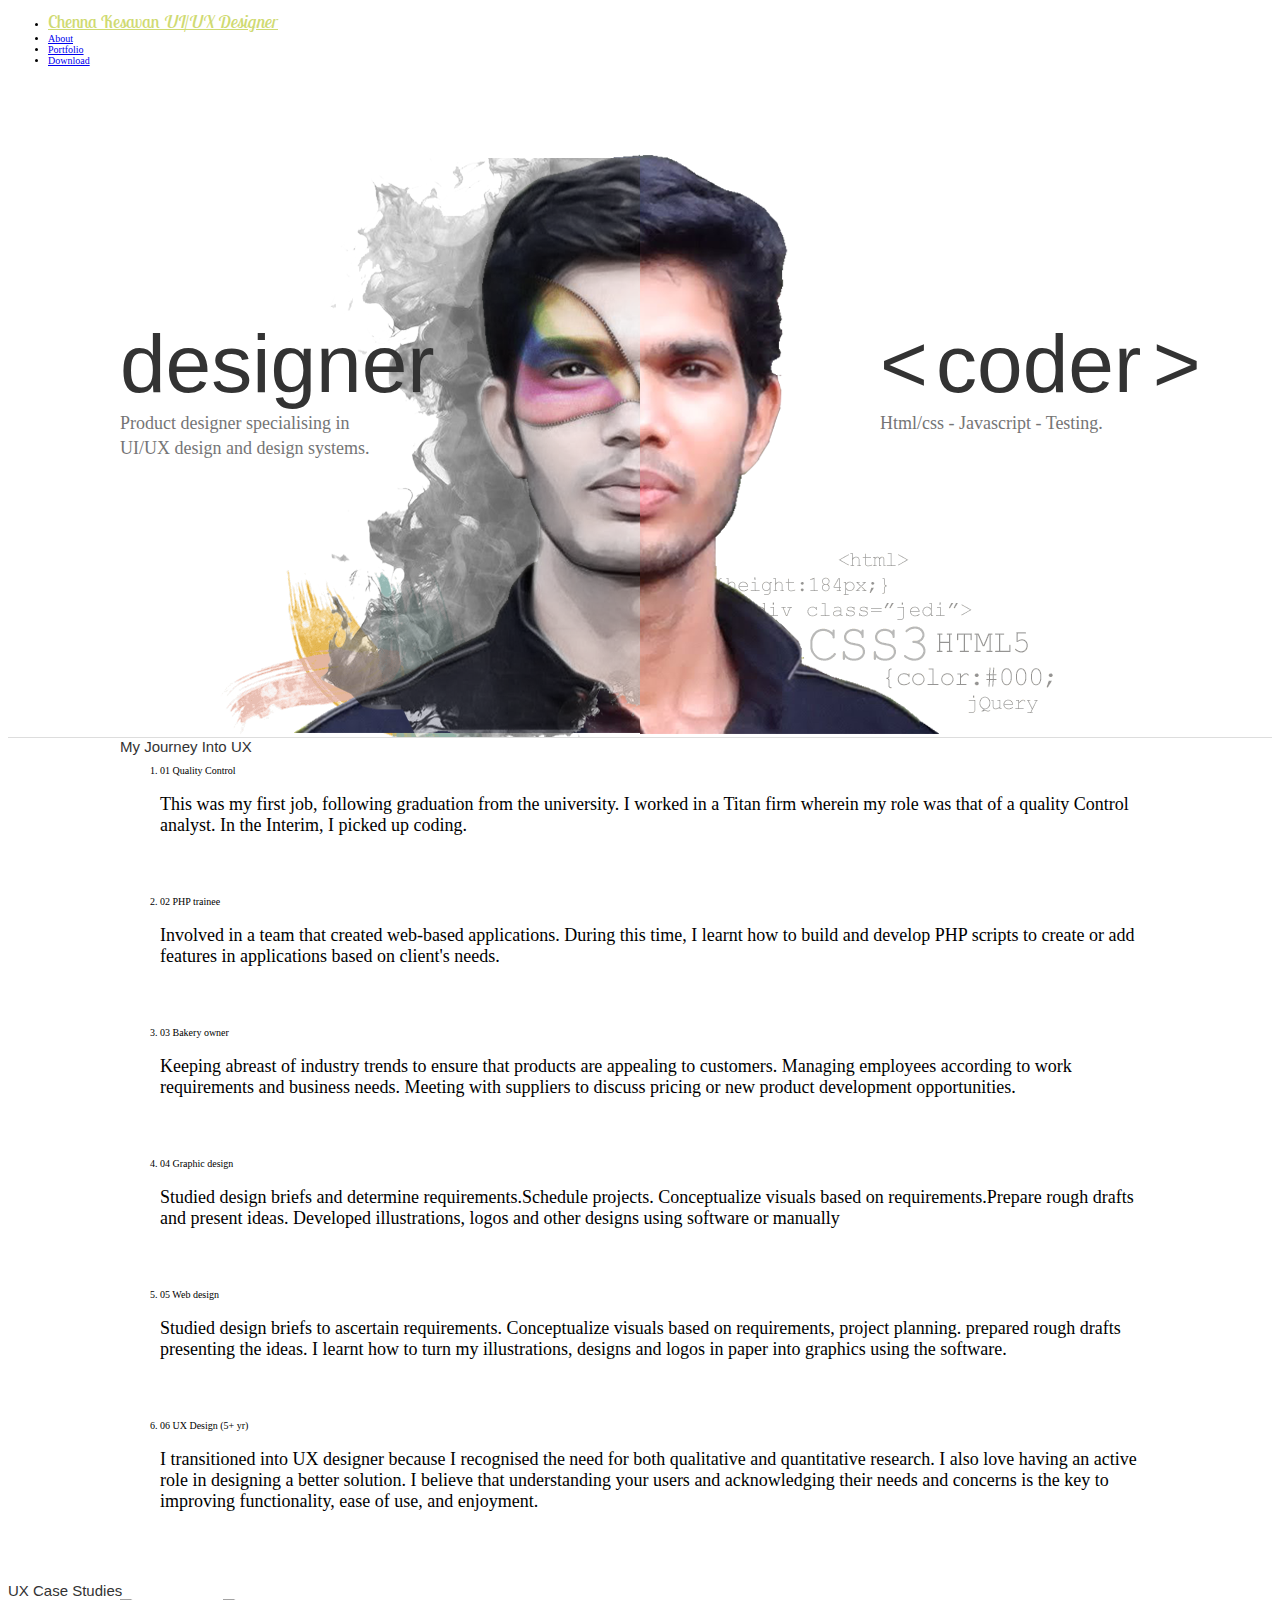
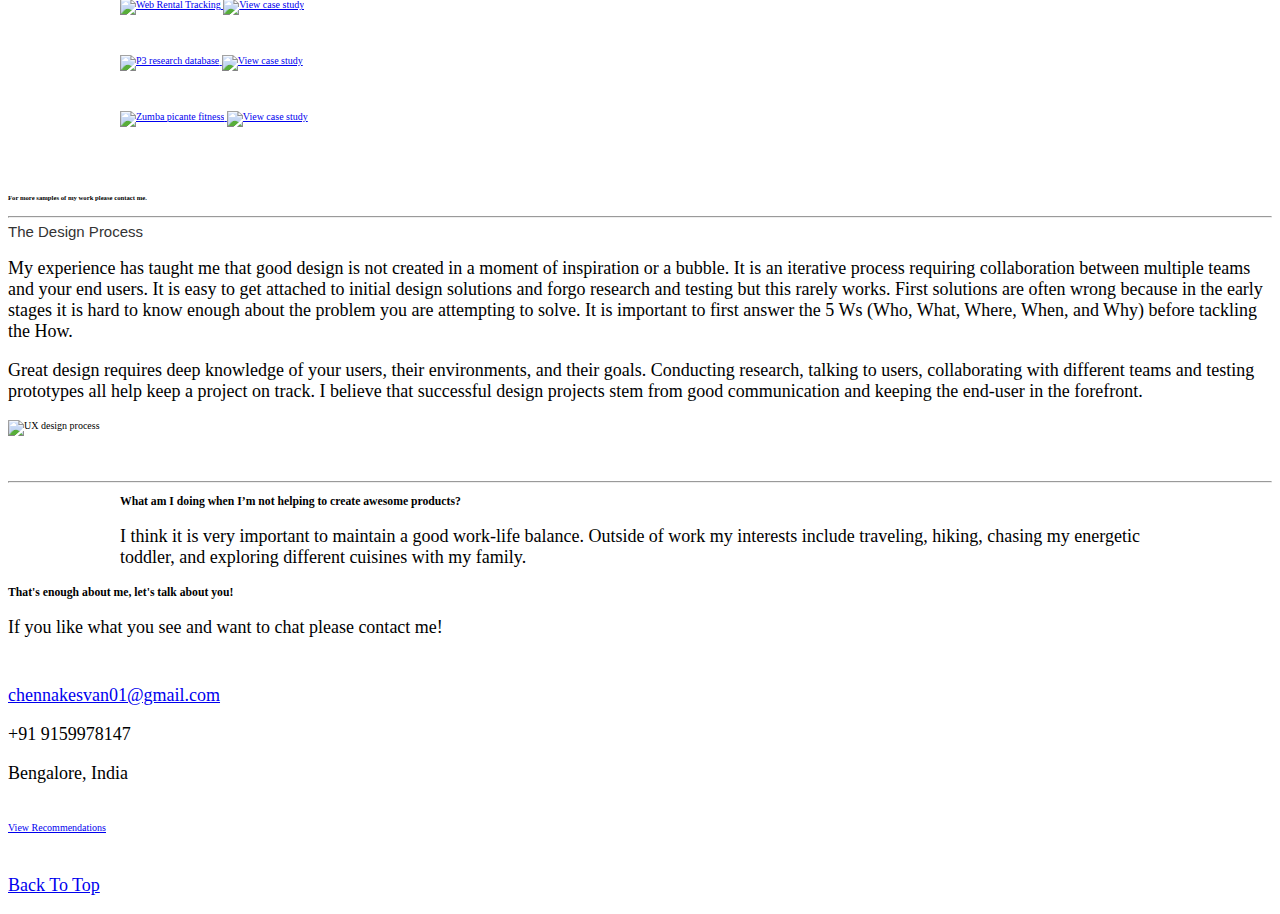
==== index.html @ a540d7d1 "short favicon added" ====
<!DOCTYPE html>
<html lang="en">

<head>
	<title>Chenna Kesavan</title>
	<meta name="description" content="Chenna kesavan is a UX designer in Bengalore, India. He is passionate about data driven and user centric design.">
	<meta charset="utf-8">	
	<link rel="stylesheet" type="text/css" href="css/style.css">
	<meta name="viewport" content="width=device-width, initial-scale=1.0">
	<!--[if lt IE 9]> <script src="http://html5shim.googlecode.com/svn/trunk/html5.js"></script> <![endif]-->
	<link href="https://fonts.googleapis.com/css?family=Lobster+Two%7COpen+Sans%7CRaleway" rel="stylesheet">
	<link rel="stylesheet" href="css/css-normalize.css" type="text/css">
	<link rel="stylesheet" href="css/css-skeleton.css" type="text/css">
	<link rel="stylesheet" href="css/css-layout.css" type="text/css">
	<link rel="stylesheet" href="css/css-font-awesome.css" type="text/css">
	<link rel="icon" type="image/png" href="favicons/k7.png">
	<link rel=”shortcut icon” href =“favicons/k7.png”>	
	<!-- Global site tag (gtag.js) - Google Analytics -->
	<script async src="https://www.googletagmanager.com/gtag/js?id=UA-115498646-1"></script>
	<script>
	window.dataLayer = window.dataLayer || [];
	function gtag(){dataLayer.push(arguments);}
	gtag('js', new Date());

	gtag('config', 'UA-115498646-1');
	</script>
</head>

<body>
	<main id="main-content">
		<nav class="navbar">			
			<ul class="nav">
				<!-- <li><a href=""><img src="images/logo_1.jpg" style="height: 65px;width: 250px;"></a></li> -->
				<li><a href="#section" style="color: rgb(207, 218, 113);font-size: large;font-family: 'Lobster Two', cursive;">Chenna Kesavan <i>UI/UX Designer</i></a></li>
				<li><a href="#section">About</a></li>
				<li><a href="#work">Portfolio </a></li>
				<li><a href="images/chennakesavan_resume.pdf" target="_blank">Download </a></li>				
			</ul>
		</nav>
		<section id="section" class="light nopad-t nopad-b">
			<div class="row">
				<div class="col-12">					
					<div id="face" class="face">
						<a href="">
							<div id="designer" class="designer">
								<div id="designer-desc" class="description">
									<h1>designer</h1>
									<!-- <p>UI/UX Designer with a passion for designing beautiful and functional user experiences.</p> -->
									<p>Product designer specialising in UI/UX design and design systems.</p>									
								</div>
							</div>
						</a>
						<a href="">
							<div id="coder" class="coder">
								<div id="coder-desc" class="description">
									<h1><span class="chevron-left">&lt;</span>coder<span class="chevron-right">&gt;</span></h1>
									<p>Html/css - Javascript - Testing.</p>
								</div>
							</div>
						</a>
						<img id="face-img" class="face-img" src="images/images-chenna-kesavan-designer-coder.jpg" alt="Chenna Kesavan UI designer">
						<div id="designer-img" class="designer-img"></div>
						<div id="coder-img" class="coder-img"></div>
						<div id="designer-bg" class="designer-bg"></div>
						<div id="coder-bg" class="coder-bg"></div>
					</div>
				</div>
			</div>
		</section>
		<section class="container" id="casebody">
			<div class="row">
				<a class="anchor" id="about" href="index.html"></a>
				<h2>My Journey Into UX</h2>
				<ol class="timeline">
					<li> <span class="timeline__number">01</span> <span class="timeline__title">Quality Control</span>
						<p>This was my first job, following graduation from the university. I worked in a Titan firm wherein my role was that of a quality Control analyst. In the Interim, I picked up coding.</p> <img src="images/images-01.png" alt=""> <span class="timeline__arc"></span> <span class="timeline__arc timeline__arc--bottom"></span></li>
					<li> <span class="timeline__number">02</span> <span class="timeline__title">PHP trainee</span>
						<p>Involved in a team that created web-based applications. During this time, I learnt how to build and develop PHP scripts to create or add features in applications based on client's needs.</p> <img src="images/images-021.png" alt=""> <span class="timeline__arc"></span> <span class="timeline__arc timeline__arc--bottom"></span></li>
					<li> <span class="timeline__number">03</span> <span class="timeline__title">Bakery owner</span>
						<p>Keeping abreast of industry trends to ensure that products are appealing to customers. Managing employees according to work requirements and business needs. Meeting with suppliers to discuss pricing or new product development opportunities. </p> <img src="images/images-03.png" alt=""> <span class="timeline__arc"></span> <span class="timeline__arc timeline__arc--bottom"></span></li>
					<li> <span class="timeline__number">04</span> <span class="timeline__title">Graphic design</span>
						<p>Studied design briefs and determine requirements.Schedule projects. Conceptualize visuals based on requirements.Prepare rough drafts and present ideas.
							Developed illustrations, logos and other designs using software or manually</p> <img src="images/images-02.png" alt=""> <span class="timeline__arc"></span> <span class="timeline__arc timeline__arc--bottom"></span></li>
					<li> <span class="timeline__number">05</span> <span class="timeline__title">Web design</span>
						<p>Studied design briefs to ascertain requirements. Conceptualize visuals based on requirements, project planning. prepared rough drafts presenting the ideas. I learnt how to turn my illustrations, designs and logos in paper into graphics using the software. </p> <img src="images/images-04.png" alt=""> <span class="timeline__arc"></span> <span class="timeline__arc timeline__arc--bottom"></span></li>
					<li> <span class="timeline__number">06</span> <span class="timeline__title">UX Design (5+ yr)</span>
						<p>I transitioned into UX designer because I recognised the need for both qualitative and quantitative research. 
							I also love having an active role in designing a better solution. I believe that understanding your users and 
							acknowledging their needs and concerns is the key to improving functionality, ease of use, and enjoyment.</p> <img src="images/images-06.png" alt=""> <span class="timeline__arc"></span> <span class="timeline__arc timeline__arc--bottom"></span></li>
				</ol>
			</div>
		</section>
		<section class="pattern">
			<a class="anchor" id="work" href="index.html"></a>
			<div class="container" id="workbox">
				<h2>UX Case Studies</h2>
				<div class="row">
					<div class="one-third column workimg">
						<a class="casestudy" href="webapps.html"> <img src="images/webapps/laptop.png" class="u-max-full-width" alt="Web Rental Tracking"> <img src="images/webapp.png" class="u-max-full-width" alt="View case study"> </a>
					</div>
					<div class="one-third column">
						<a class="casestudy" href="mobileapps.html"> <img src="images/images-laptop_p3.png" class="u-max-full-width" alt="P3 research database"> <img src="images/mobileapps.png" class="u-max-full-width" alt="View case study"> </a>
					</div>
					<div class="one-third column workimg">
						<a class="casestudy" href="websites.html"> <img src="images/images-laptop_zumba.png" class="u-max-full-width" alt="Zumba picante fitness"> <img src="images/website.png" class="u-max-full-width" alt="View case study"> </a>
					</div>
				</div>
				<br>
				<h6>For more samples of my work please contact me.</h6>
				<hr>
			
			</div>
		</section>
		<section class="container" id="myprocess">
			<a class="anchor" id="process" href="index.html"></a>
			<h2>The Design Process</h2>
			<p>My experience has taught me that good design is not created in a moment of inspiration or a bubble. It is an iterative process requiring collaboration between multiple teams and your end users. It is easy to get attached to initial design solutions and forgo research and testing but this rarely works. First solutions are often wrong because in the early stages it is hard to know enough about the problem you are attempting to solve. It is important to first answer the 5 Ws (Who, What, Where, When, and Why) before tackling the How.</p>
			<p>Great design requires deep knowledge of your users, their environments, and their goals. Conducting research, talking to users, collaborating with different teams and testing prototypes all help keep a project on track. I believe that successful design projects stem from good communication and keeping the end-user in the forefront.</p><img class="u-max-full-width" src="images/images-UXprocess_2.png" alt="UX design process">
			<br>
			<hr>
			<div class="row">
				<div class="tweleve columns" id="hobbies">
					<h3>What am I doing when I&rsquo;m not helping to create awesome products?</h3>
					<p class="calign">I think it is very important to maintain a good work-life balance. Outside of work my interests include traveling, hiking, chasing my energetic toddler, and exploring different cuisines with my family.</p>
					<!-- <p class="calign">Random fact: I am certi&#64257;ed judge for the Kansas City Barbecue Society</p> -->
				</div>
			</div>
		</section>
		<section class="pattern">
			<div id="contactblock" class="container">
				<h3>That's enough about me, let's talk about you!</h3>
				<p>If you like what you see and want to chat please contact me!</p>
				<br>
				<p><a href="mailto:chennakesvan01@gmail.com"><i class="fa fa-envelope"></i>chennakesvan01@gmail.com</a></p>
				
				<p><i class="fa fa-phone"></i>+91 9159978147</p>
				<p>Bengalore, India</p>

				<br> <a class="button button-primary" href="https://www.linkedin.com/in/chenna-kesavan-47544547/" target="_blank"><i class="fa fa-linkedin-square" style="font-size:20px;margin-top:8px;"></i> View Recommendations</a>
				<p>
					<br><a href="#top">Back To Top</a></p>
			</div>
		</section>
		<script src="js/3803-js-jquery.min.js"></script>
		<script src="js/6911-js-scripts.js"></script>
	</main>
	<script type="text/javascript" id="contact-form-7-js-extra"></script>
<script src="js/1.7.2-jquery.min.js"></script> 
<script>window.jQuery || document.write('<script src="js/jquery-1.7.2.min.js"><\/script>')</script> 
<script src="js/js-script.js"></script>
<script type="text/javascript">
	// Preload the page with jPreLoader
	$('body').jpreLoader({

		showSplash: true

	}, function() {	

		//Show the page once images are loaded	
				
			$('#face').animateHome();
			$('#face').resizeFace();
			
	});
</script>
</body>

</html>
---- css/style.css ----
/* Helpers =================================================== */
/* .align-c {
  text-align: center !important;
}
.align-l {
  text-align: left !important;
}
.align-r {
  text-align: right !important;
}
.nopad-t {
  padding-top: 0 !important;
}
.nopad-b {
  padding-bottom: 0 !important;
}
.nopad {
  padding: 0 !important;
}
.margin-b {
  margin-bottom: 7.68rem !important;
}
.margin-bs {
  margin-bottom: 2.4rem !important;
}
.nomargin {
  margin: 0 !important;
}
.noborder {
  border: none !important;
}
.left {
  float: left !important;
}
.right {
  float: right !important;
}
span.text-wide {
  display: none;
}
.pad {
  text-align: left;
  padding: 2.4rem 0px;
  padding-bottom: 0px;
}
.pad.side {
  padding: 0px;
} */
/* Page =================================================== */
html {
  background: #ffffff;
  font-size: 62.5%;
  -webkit-overflow-scrolling: touch;
  -webkit-text-size-adjust: 100%;
  -ms-text-size-adjust: 100%;
}

h1,
.h1,
h2,
.h2 {
  margin: 0;
  color: #333333;
  text-rendering: optimizelegibility;
  font-weight: normal;
  font-family: "proxima nova bold", "Helvetica Neue", Helvetica, Arial, Sans-serif;
}

/* Sections */
section.light,
section.main {
  overflow: hidden;
  border-top: #ffffff solid 1px;
  padding: 6.4rem 0.2rem;
}
.about section.light:last-child,
.about section.main:last-child,
.featured section.light:last-child,
.featured section.main:last-child {
  padding-bottom: 12.8rem;
}
section.dark,
section.noise {
  background: #fafafa;
  border-bottom: #dddddd solid 1px;
  padding: 6.4rem 3.2rem;
}
.about section.dark:last-child,
.about section.noise:last-child,
.featured section.dark:last-child,
.featured section.noise:last-child {
  padding-bottom: 12.8rem;
}
section.dark {
  -webkit-box-shadow: inset 0px 1px 4px 0px rgba(0, 0, 0, 0.1);
  -moz-box-shadow: inset 0px 1px 4px 0px rgba(0, 0, 0, 0.1);
  box-shadow: inset 0px 1px 4px 0px rgba(0, 0, 0, 0.1);
}
section.noise {
  border: none;
}
section.main {
  background: none;
  border: none;
  border-bottom: #dddddd solid 1px;
}
section.light {
  /*.inner-shadow(0px, 30px, 30px, -30px, rgba(0,0,0,0.05));*/
  border-bottom: #dddddd solid 1px;
}

img {
  max-width: 100%;
  position: relative;
  margin-bottom: 4rem;
  height: auto;
}
img.major {
  margin-top: 4rem;
  margin-bottom: 0;
}
img.shadow {
  border: #dddddd solid 1px;
}
img.icon {
  margin-bottom: 0.8rem !important;
}

/* Homepage Half Face */
.face {
  width: 100%;
  position: relative;
  /* Show default image */
  /* Descriptions */
  /* Inline media queries */
  /* Full sliding half face experience */
}
.face .face-img {
  display: block;
  margin: 0px;
}
.face a {
  color: #757575;
  text-decoration: none;
}
.face .coder,
.face .designer {
  position: absolute;
  width: 40%;
  display: block;
  z-index: 10;
  height: 20%;
  /* vertical centering */
  margin: auto;
  top: 0;
  bottom: 0;
}
.face .coder h1,
.face .designer h1 {
  display: none;
}
.face .designer {
  left: 0;
}
.face .coder {
  right: 0;
  text-align: right;
}
.face .designer-img,
.face .coder-img,
.face .designer-bg,
.face .coder-bg,
.face .coder p,
.face .designer p {
  display: none;
}
@media only screen and (min-width: 320px) {
  .face .coder h1,
  .face .designer h1 {
    display: block;
    font-size: 22px;
    font-size: 2.2rem;
  }
  .face .coder h1 span,
  .face .designer h1 span {
    line-height: 1;
  }
  .face .coder h1 span.chevron-left,
  .face .designer h1 span.chevron-left {
    padding: 0 0.1em 0 0;
  }
  .face .coder h1 span.chevron-right,
  .face .designer h1 span.chevron-right {
    padding: 0 0 0 0.14em;
  }
}
@media only screen and (min-width: 375px) {
  .face .coder h1,
  .face .designer h1 {
    font-size: 26px;
    font-size: 2.6rem;
  }
}
@media only screen and (min-width: 414px) {
  .face .coder h1,
  .face .designer h1 {
    font-size: 30px;
    font-size: 3rem;
  }
}
@media only screen and (min-width: 500px) {
  .face .coder h1,
  .face .designer h1 {
    font-size: 36px;
    font-size: 3.6rem;
  }
}
@media only screen and (min-width: 600px) {
  .face .coder h1,
  .face .designer h1 {
    font-size: 46px;
    font-size: 4.6rem;
  }
}
@media only screen and (min-width: 768px) {
  .face .coder,
  .face .designer {
    width: 30%;
    height: 44%;
  }
  .face .coder h1,
  .face .designer h1 {
    font-size: 56px;
    font-size: 5.6rem;
  }
  .face .coder p,
  .face .designer p {
    display: block;
    font-size: 16px;
    font-size: 1.6rem;
    margin: 0px;
  }
}
@media only screen and (min-width: 900px) {
  .face .coder,
  .face .designer {
    width: 32%;
  }
  .face .coder h1,
  .face .designer h1 {
    font-size: 64px;
    font-size: 6.4rem;
  }
}
@media only screen and (min-width: 1024px) {
  .face .coder,
  .face .designer {
    width: 30%;
  }
  .face .coder h1,
  .face .designer h1 {
    font-size: 72px;
    font-size: 7.2rem;
  }
  .face .coder p,
  .face .designer p {
    font-size: 18px;
    font-size: 1.8rem;
    line-height: 1.4;
  }
}
@media only screen and (min-width: 1140px) {
  .face {
    width: 1040px;
    height: 600px;
    position: relative;
    /* Face images */
    /* Background images */
    /* Hide default image with no effects */
  }
  .face .coder,
  .face .designer {
    width: 520px;
    height: 600px;
    top: 0px;
    position: absolute;
  }
  .face .coder h1,
  .face .designer h1 {
    font-size: 82px;
    font-size: 8.2rem;
  }
  .face .coder .description,
  .face .designer .description {
    position: absolute;
    top: 180px;
    width: 280px;
  }
  
  .face .coder {
    text-align: left;
    right: 0px;
  }
  .face .coder .description {
    right: 0px;
  }
  .face .coder .arrow {
    right: 0px;
    background-position: 0px -751px;
  }
  .face .designer {
    left: 0px;
  }
  .face .designer .description {
    left: 0px;
  }
  .face .designer .arrow {
    left: 0px;
    background-position: 0px -892px;
  }
  .face .designer-img,
  .face .coder-img {
    width: 420px;
    height: 600px;
    position: absolute;
    top: 0;
    background: url(../images/chenna-home.png) 0 0 no-repeat;
    display: block;
    z-index: 1;
  }
  .face .designer-img {
    background-position: 0px -600px;
    left: 100px;
  }
  .face .coder-img {
    background-position: 100% 0px;
    right: 100px;
  }
  .face .designer-bg,
  .face .coder-bg {
    width: 420px;
    height: 200px;
    position: absolute;
    bottom: 0px;
    background: url(../images/chenna-home.png) 0 -1300px no-repeat;
    display: block;
  }
  .face .designer-bg {
    left: 100px;
  }
  .face .coder-bg {
    right: 100px;
    background-position: 100% -1300px;
  }
  .face .face-img {
    display: none;
  }
}

@media only screen and (min-width: 360px) {
  
  section.light,
  section.dark,
  section.noise,
  section.main {
    padding: 6rem 0.3rem;
    padding-bottom: inherit;
      
  }

  
}
@media only screen and (min-width: 1024px) {
  header nav {
    font-size: 18px;
    font-size: 1.8rem;
    padding-bottom: inherit;
  }
  p {
    font-size: 18px;
    font-size: 1.8rem;
  }
  .row,
  .content .row {
    clear: both;
    max-width: 1040px;
    margin: 0 auto;
  }
  .row.alt [class^="col-"] {
    float: right;
    margin: 0 0 0 3.84615385%;
  }
  [class^="col-"] {
    float: left;
    margin: 0 3.84615385% 0 0;
    list-style: none;
    position: relative;
  }
  [class^="col-"]:last-child,
  .row.alt [class^="col-"]:last-child {
    margin: 0;
  }
  .col-1 {
    width: 4.80769231%;
  }
  .col-2 {
    width: 13.46153846%;
  }
  .col-3 {
    width: 22.11538462%;
  }
  .col-4 {
    width: 30.76923077%;
  }
  .col-5 {
    width: 39.42307692%;
  }
  .col-6 {
    width: 48.07692308%;
  }
  .col-7 {
    width: 56.73076923%;
  }
  .col-8 {
    width: 65.38461538%;
  }
  .col-9 {
    width: 74.03846154%;
  }
  .col-10 {
    width: 82.69230769%;
  }
  .col-11 {
    width: 91.34615385%;
  }
  .col-12 {
    width: 100%;
    margin: 0;
  }
}
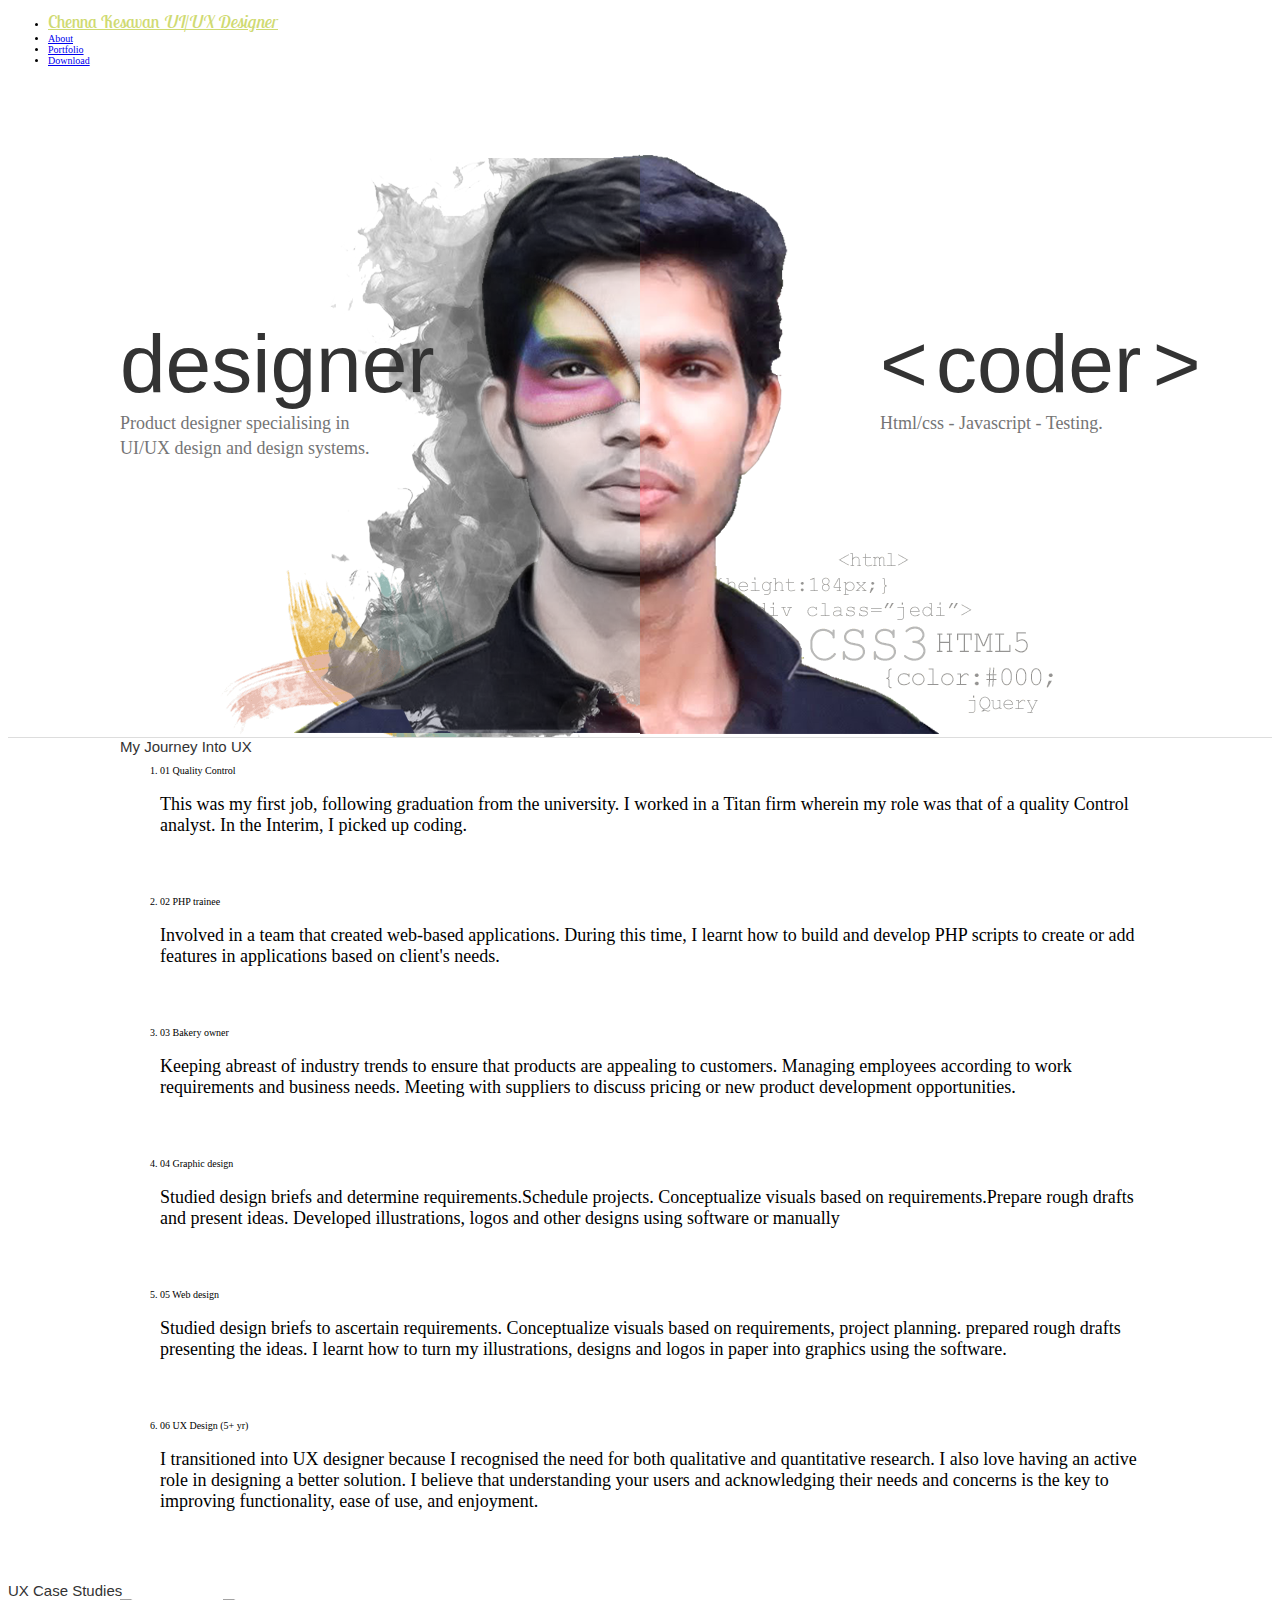
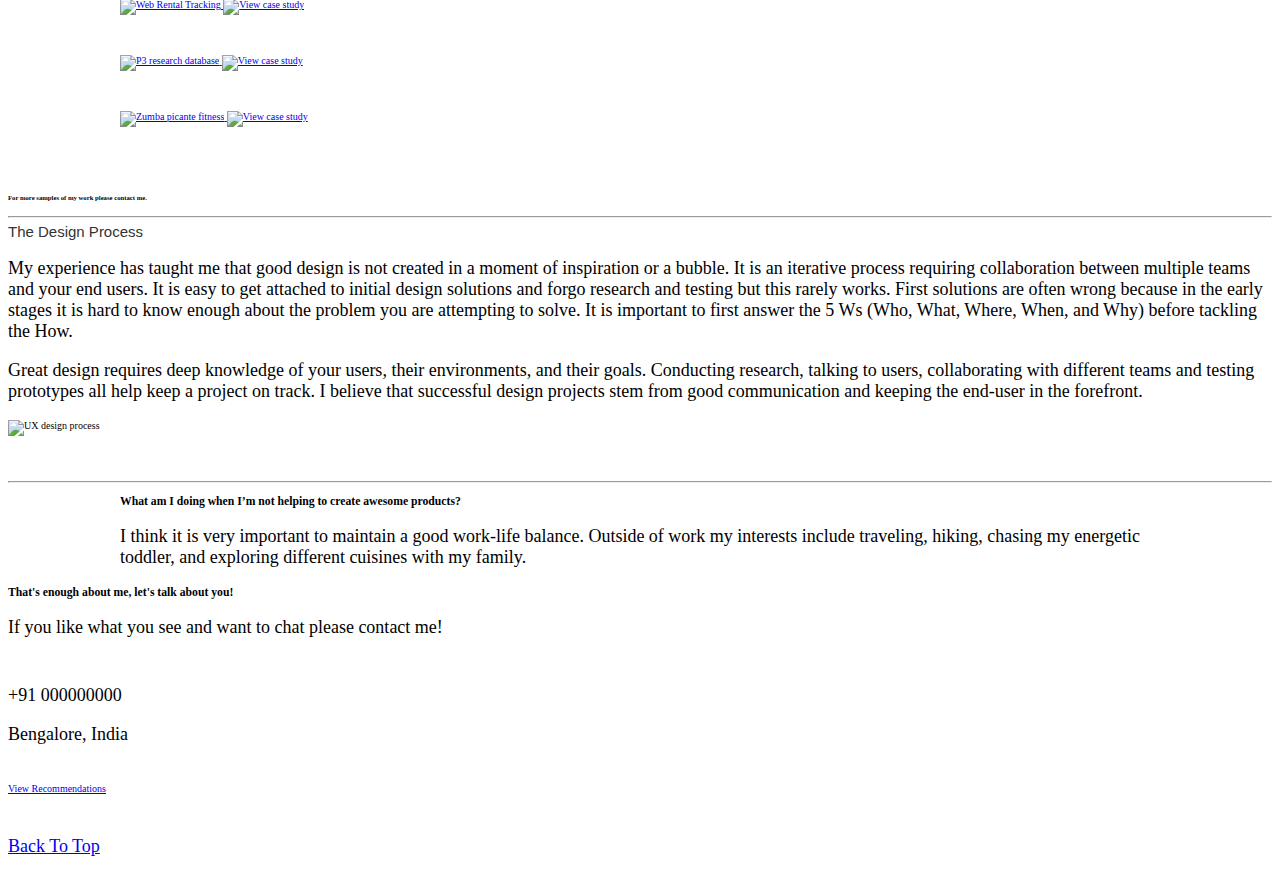
==== commit dd74bdec: "mail id and phone number  hide" ====
--- a/index.html
+++ b/index.html
@@ -131,9 +131,9 @@
 				<h3>That's enough about me, let's talk about you!</h3>
 				<p>If you like what you see and want to chat please contact me!</p>
 				<br>
-				<p><a href="mailto:chennakesvan01@gmail.com"><i class="fa fa-envelope"></i>chennakesvan01@gmail.com</a></p>
+				<p><a href="mailto:chennakesvan01@gmail.com"><i class="fa fa-envelope"></i></a></p>
 				
-				<p><i class="fa fa-phone"></i>+91 9159978147</p>
+				<p><i class="fa fa-phone"></i>+91 000000000</p>
 				<p>Bengalore, India</p>
 
 				<br> <a class="button button-primary" href="https://www.linkedin.com/in/chenna-kesavan-47544547/" target="_blank"><i class="fa fa-linkedin-square" style="font-size:20px;margin-top:8px;"></i> View Recommendations</a>
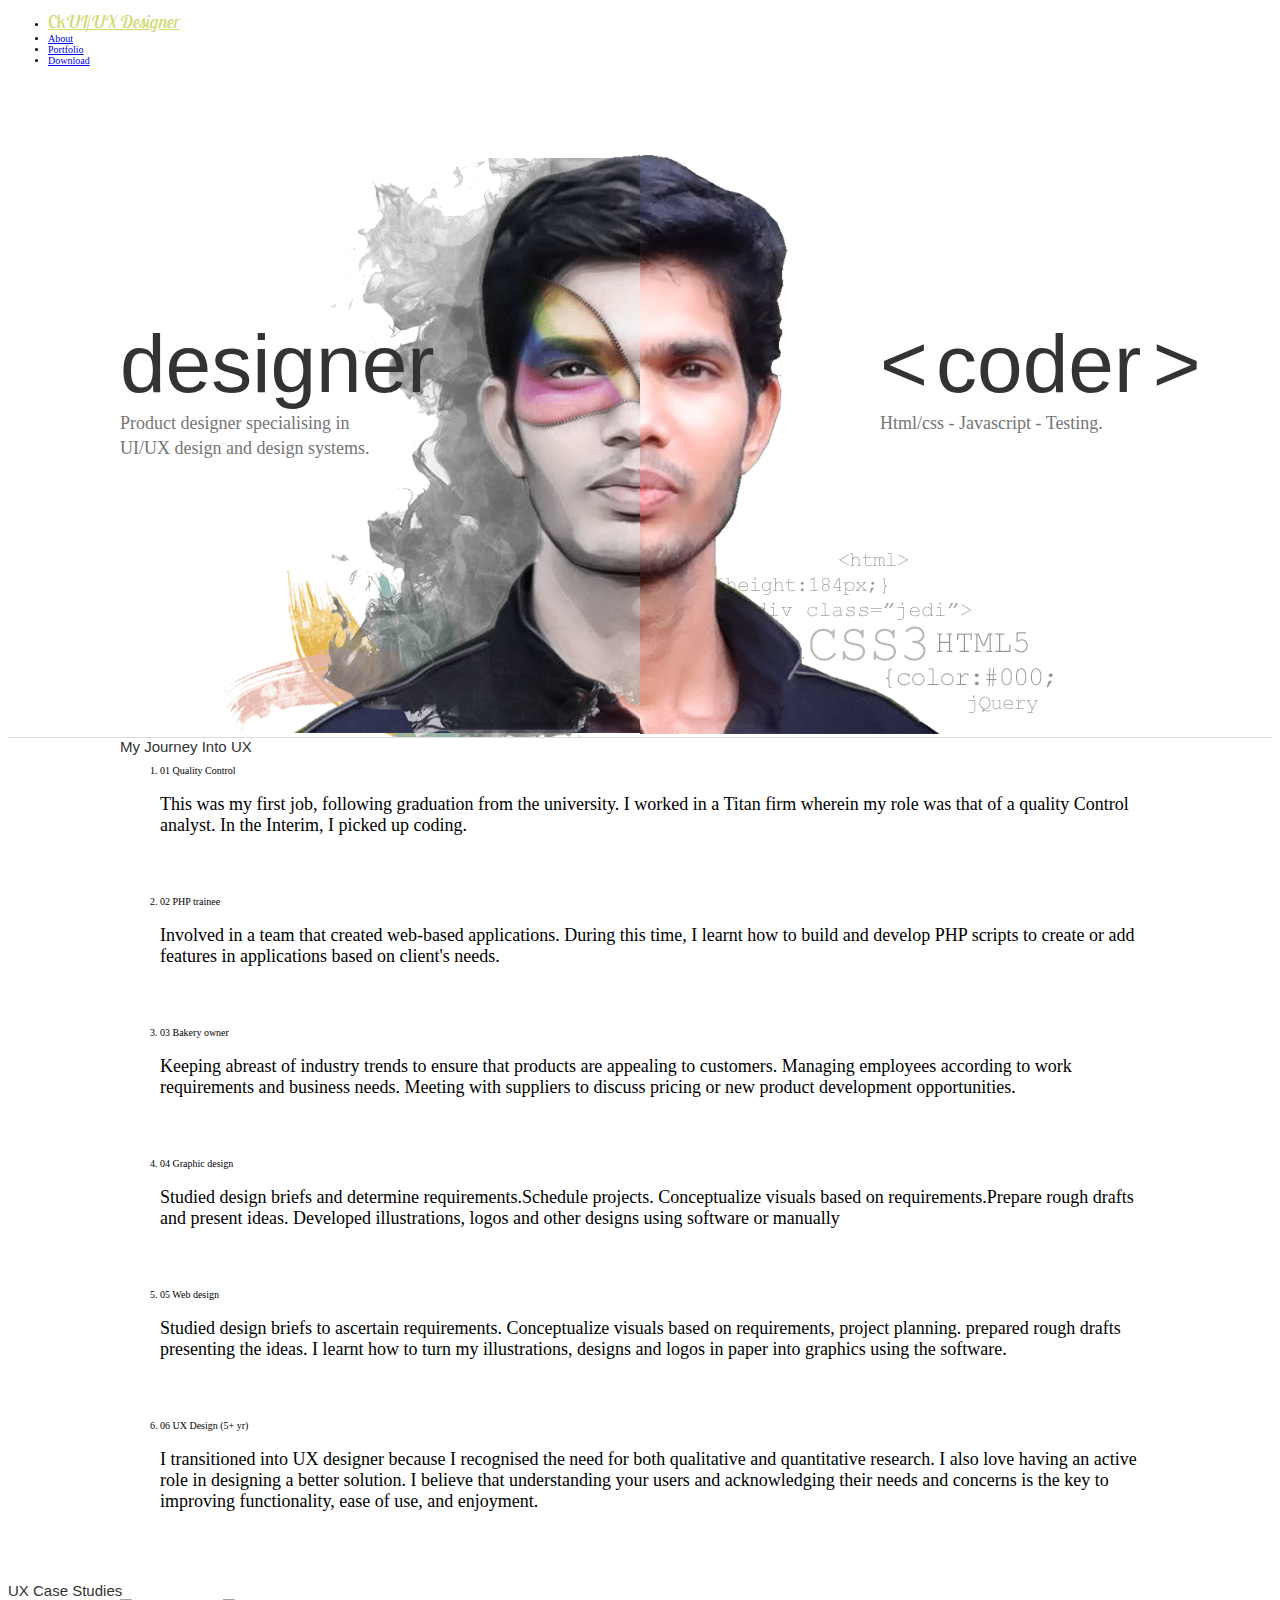
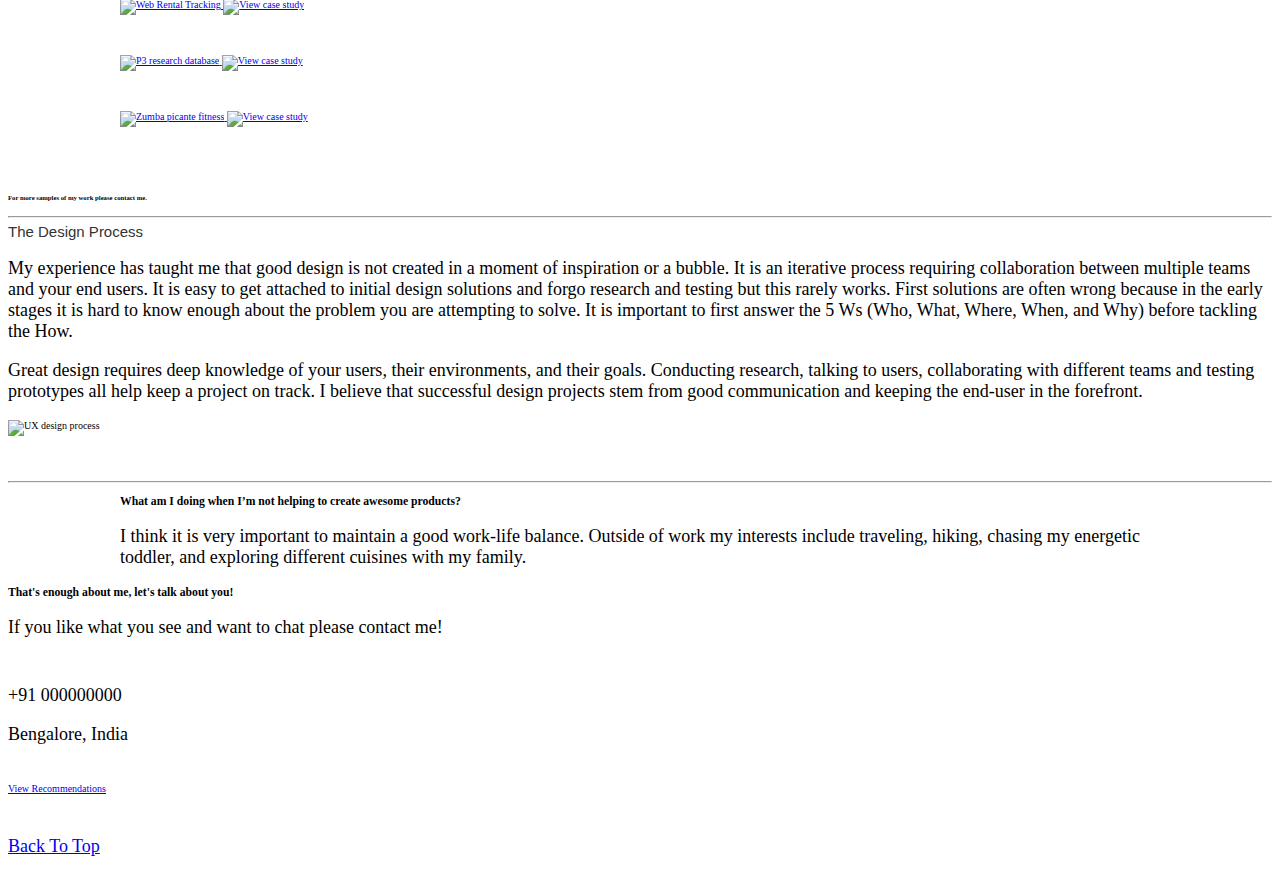
==== commit 83c3246e: "update 2" ====
--- a/index.html
+++ b/index.html
@@ -2,7 +2,7 @@
 <html lang="en">
 
 <head>
-	<title>Chenna Kesavan</title>
+	<title>Ck</title>
 	<meta name="description" content="Chenna kesavan is a UX designer in Bengalore, India. He is passionate about data driven and user centric design.">
 	<meta charset="utf-8">	
 	<link rel="stylesheet" type="text/css" href="css/style.css">
@@ -31,7 +31,7 @@
 		<nav class="navbar">			
 			<ul class="nav">
 				<!-- <li><a href=""><img src="images/logo_1.jpg" style="height: 65px;width: 250px;"></a></li> -->
-				<li><a href="#section" style="color: rgb(207, 218, 113);font-size: large;font-family: 'Lobster Two', cursive;">Chenna Kesavan <i>UI/UX Designer</i></a></li>
+				<li><a href="#section" style="color: rgb(207, 218, 113);font-size: large;font-family: 'Lobster Two', cursive;">Ck<i>UI/UX Designer</i></a></li>
 				<li><a href="#section">About</a></li>
 				<li><a href="#work">Portfolio </a></li>
 				<li><a href="images/chennakesavan_resume.pdf" target="_blank">Download </a></li>				
@@ -136,7 +136,7 @@
 				<p><i class="fa fa-phone"></i>+91 000000000</p>
 				<p>Bengalore, India</p>
 
-				<br> <a class="button button-primary" href="https://www.linkedin.com/in/chenna-kesavan-47544547/" target="_blank"><i class="fa fa-linkedin-square" style="font-size:20px;margin-top:8px;"></i> View Recommendations</a>
+				<br> <a class="button button-primary" href="#" target="_blank"><i class="fa fa-linkedin-square" style="font-size:20px;margin-top:8px;"></i> View Recommendations</a>
 				<p>
 					<br><a href="#top">Back To Top</a></p>
 			</div>
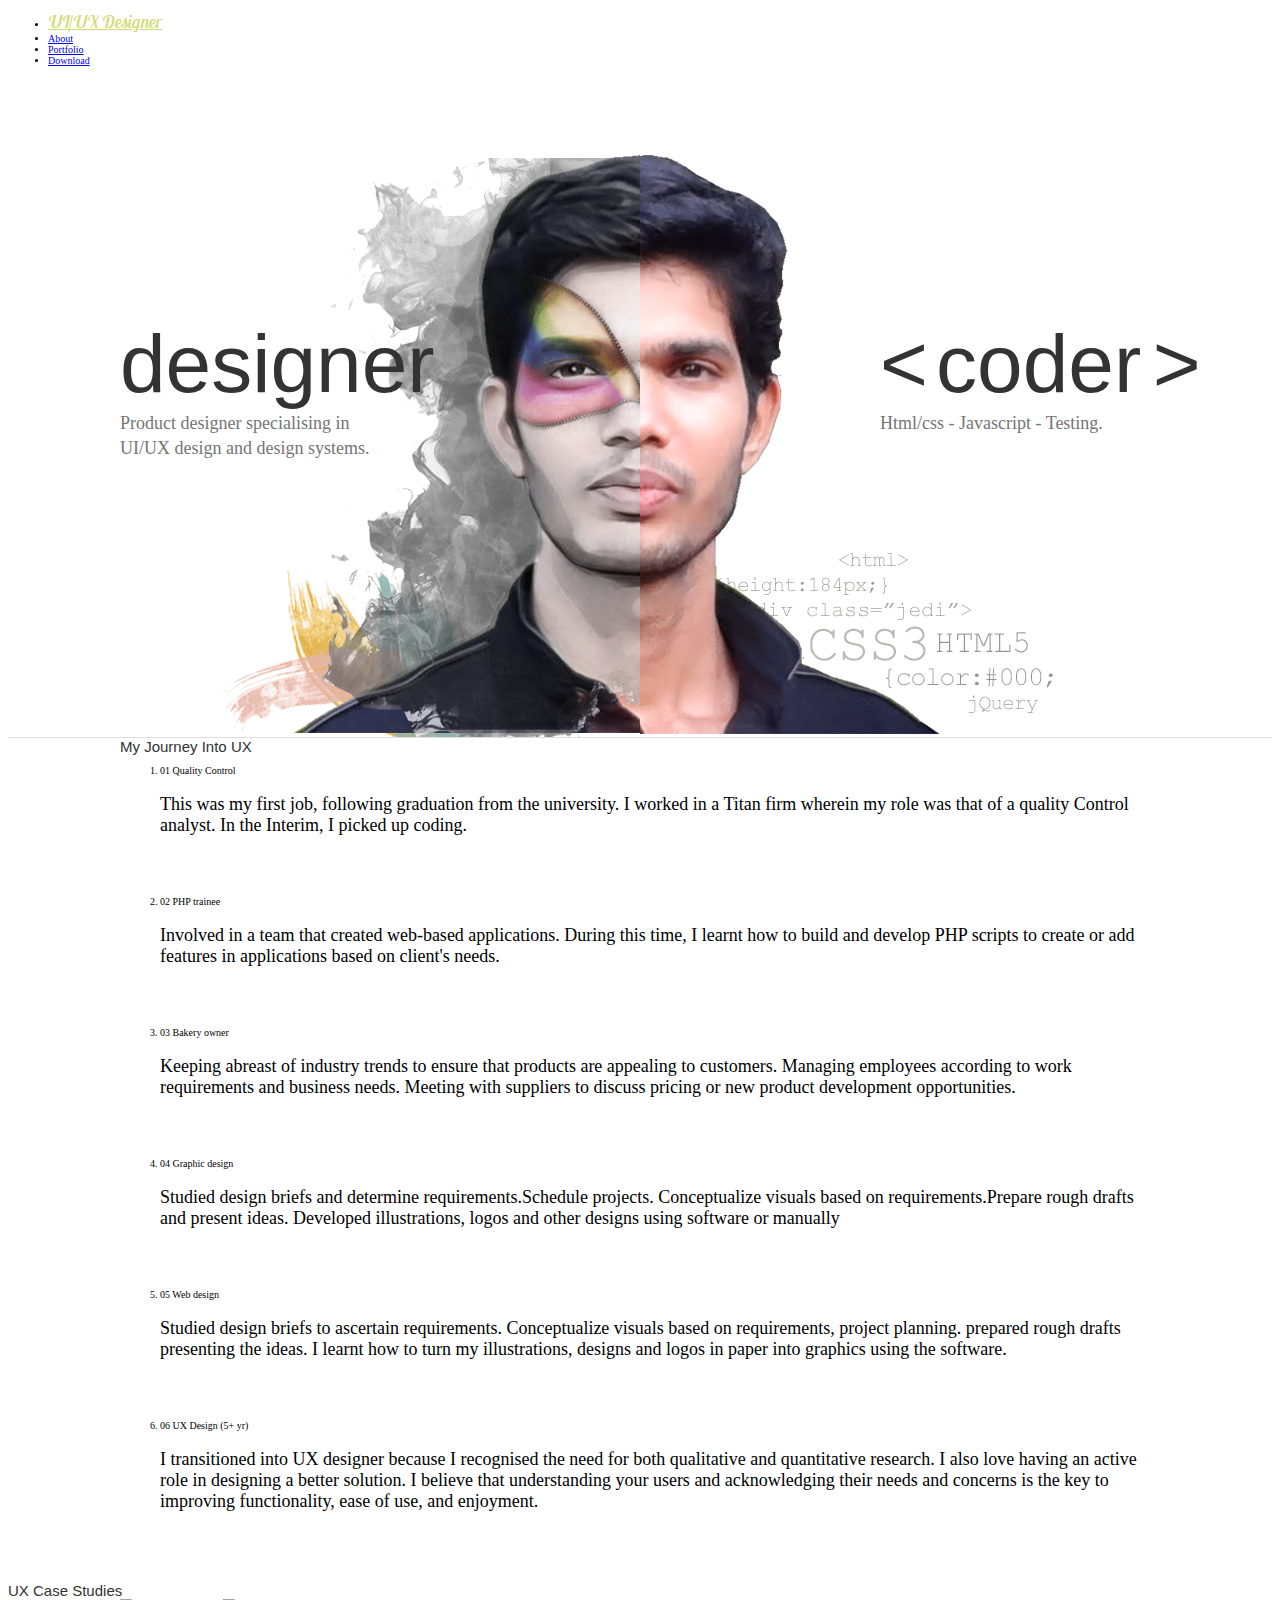
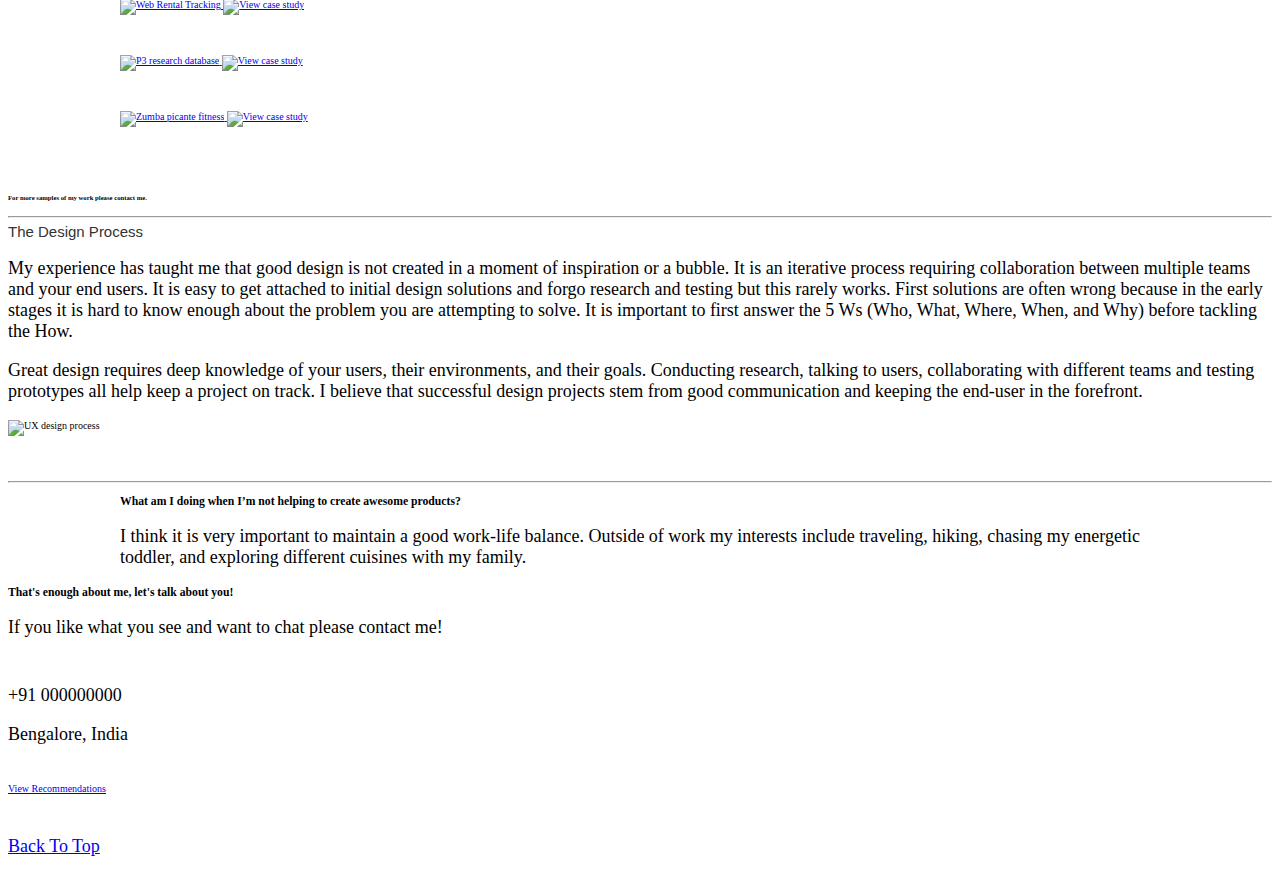
==== commit ee964382: "update 3" ====
--- a/index.html
+++ b/index.html
@@ -2,8 +2,8 @@
 <html lang="en">
 
 <head>
-	<title>Ck</title>
-	<meta name="description" content="Chenna kesavan is a UX designer in Bengalore, India. He is passionate about data driven and user centric design.">
+	<title></title>
+	<meta name="description" content=" is a UX designer in Bengalore, India. He is passionate about data driven and user centric design.">
 	<meta charset="utf-8">	
 	<link rel="stylesheet" type="text/css" href="css/style.css">
 	<meta name="viewport" content="width=device-width, initial-scale=1.0">
@@ -31,7 +31,7 @@
 		<nav class="navbar">			
 			<ul class="nav">
 				<!-- <li><a href=""><img src="images/logo_1.jpg" style="height: 65px;width: 250px;"></a></li> -->
-				<li><a href="#section" style="color: rgb(207, 218, 113);font-size: large;font-family: 'Lobster Two', cursive;">Ck<i>UI/UX Designer</i></a></li>
+				<li><a href="#section" style="color: rgb(207, 218, 113);font-size: large;font-family: 'Lobster Two', cursive;"><i>UI/UX Designer</i></a></li>
 				<li><a href="#section">About</a></li>
 				<li><a href="#work">Portfolio </a></li>
 				<li><a href="images/chennakesavan_resume.pdf" target="_blank">Download </a></li>				
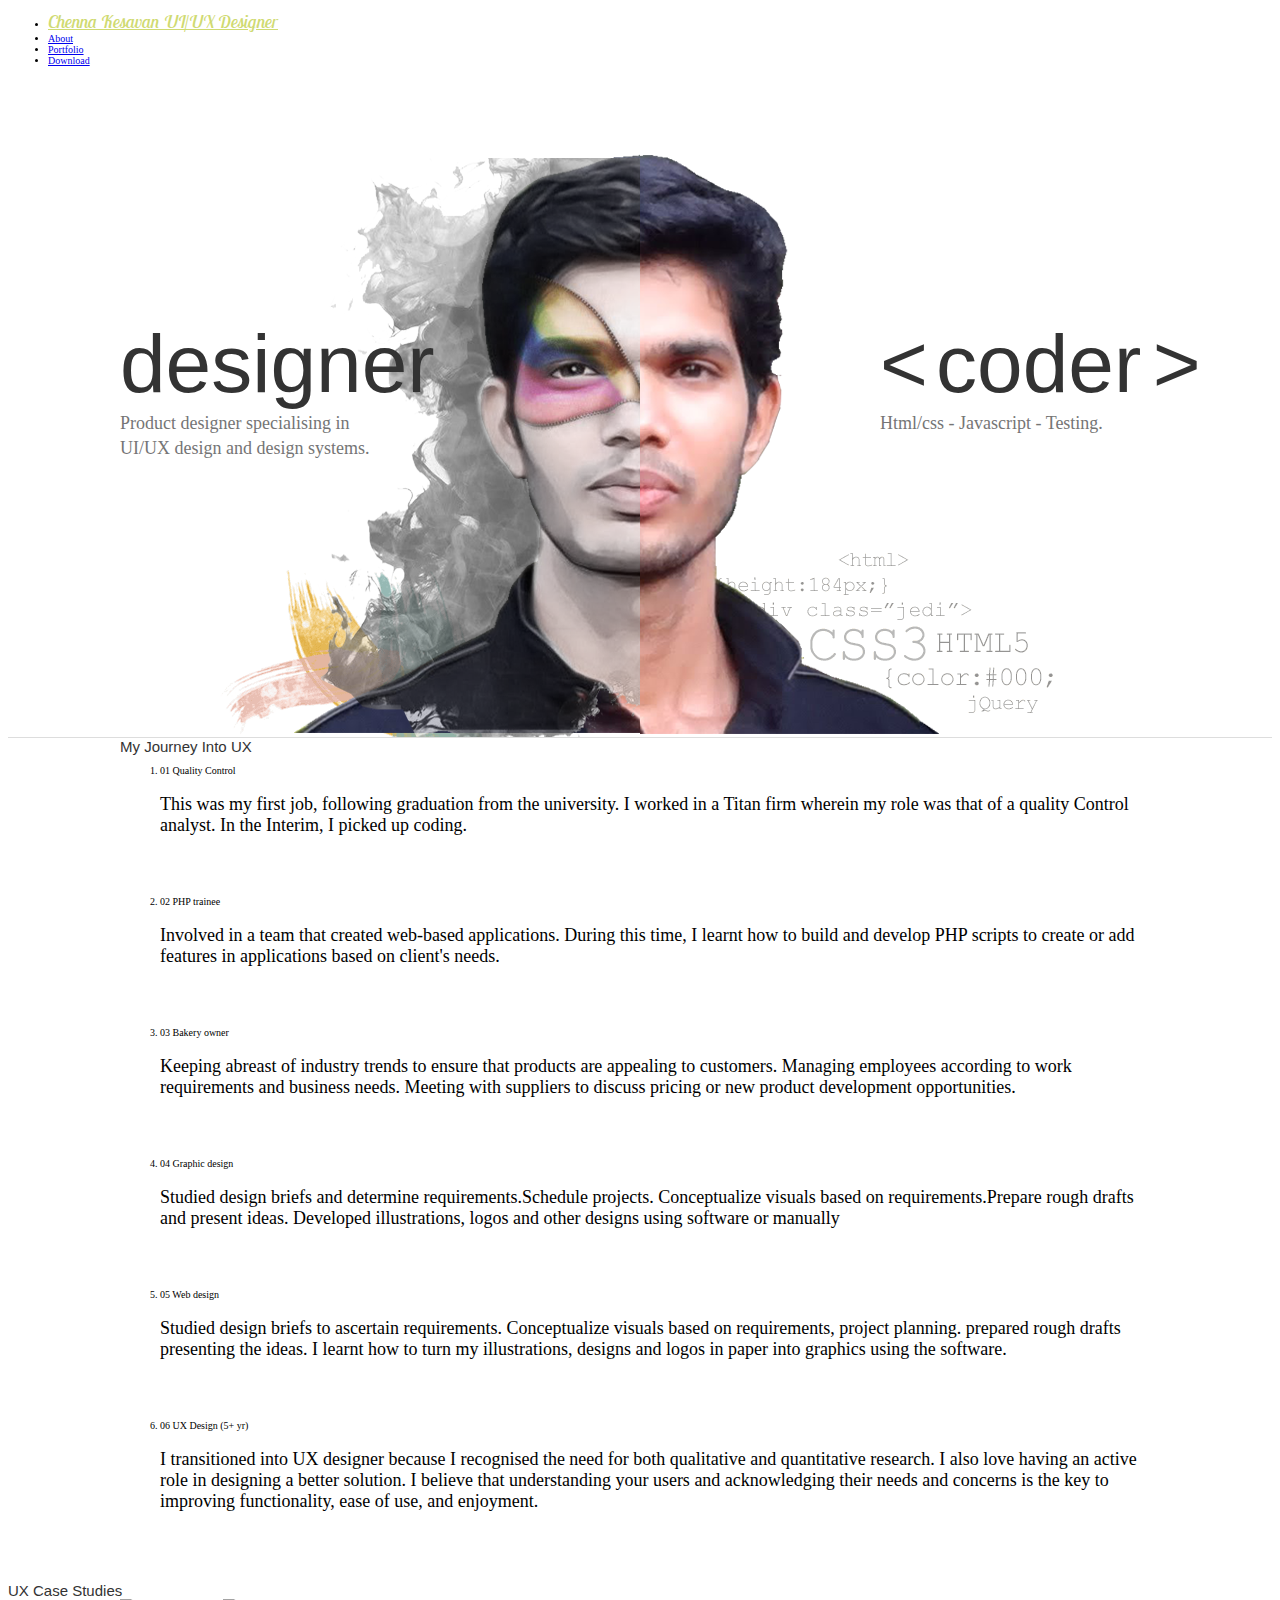
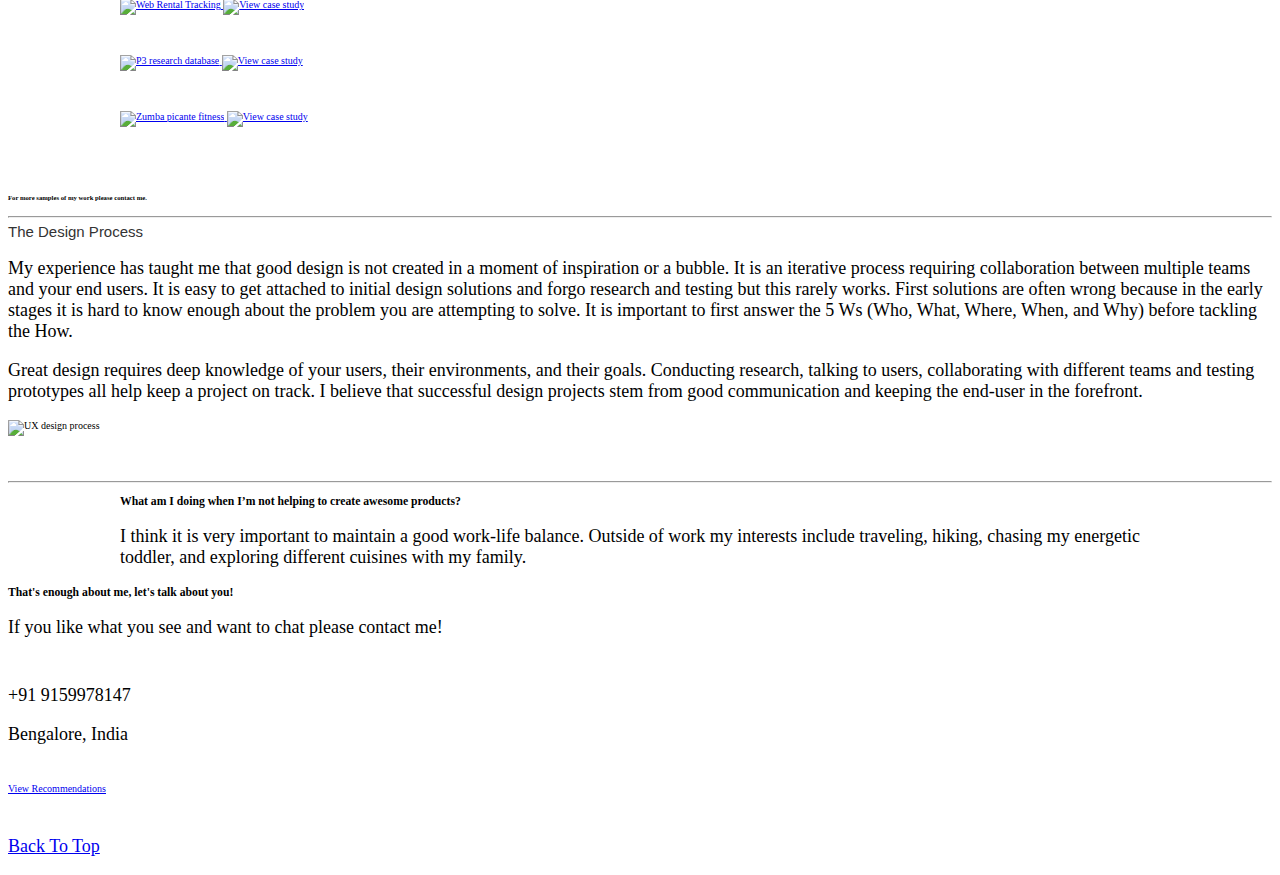
==== commit 0db70a6c: "Update index.html" ====
--- a/index.html
+++ b/index.html
@@ -2,7 +2,7 @@
 <html lang="en">
 
 <head>
-	<title></title>
+	<title>Chenna kesavan</title>
 	<meta name="description" content=" is a UX designer in Bengalore, India. He is passionate about data driven and user centric design.">
 	<meta charset="utf-8">	
 	<link rel="stylesheet" type="text/css" href="css/style.css">
@@ -31,10 +31,10 @@
 		<nav class="navbar">			
 			<ul class="nav">
 				<!-- <li><a href=""><img src="images/logo_1.jpg" style="height: 65px;width: 250px;"></a></li> -->
-				<li><a href="#section" style="color: rgb(207, 218, 113);font-size: large;font-family: 'Lobster Two', cursive;"><i>UI/UX Designer</i></a></li>
+				<li><a href="#section" style="color: rgb(207, 218, 113);font-size: large;font-family: 'Lobster Two', cursive;"><i>Chenna Kesavan UI/UX Designer</i></a></li>
 				<li><a href="#section">About</a></li>
 				<li><a href="#work">Portfolio </a></li>
-				<li><a href="images/chennakesavan_resume.pdf" target="_blank">Download </a></li>				
+				<li><a href="images/resume.pdf" target="_blank">Download </a></li>				
 			</ul>
 		</nav>
 		<section id="section" class="light nopad-t nopad-b">
@@ -133,10 +133,10 @@
 				<br>
 				<p><a href="mailto:chennakesvan01@gmail.com"><i class="fa fa-envelope"></i></a></p>
 				
-				<p><i class="fa fa-phone"></i>+91 000000000</p>
+				<p><i class="fa fa-phone"></i>+91 9159978147</p>
 				<p>Bengalore, India</p>
 
-				<br> <a class="button button-primary" href="#" target="_blank"><i class="fa fa-linkedin-square" style="font-size:20px;margin-top:8px;"></i> View Recommendations</a>
+				<br> <a class="button button-primary" href="https://www.linkedin.com/in/chenna-kesavan-47544547/" target="_blank"><i class="fa fa-linkedin-square" style="font-size:20px;margin-top:8px;"></i> View Recommendations</a>
 				<p>
 					<br><a href="#top">Back To Top</a></p>
 			</div>
